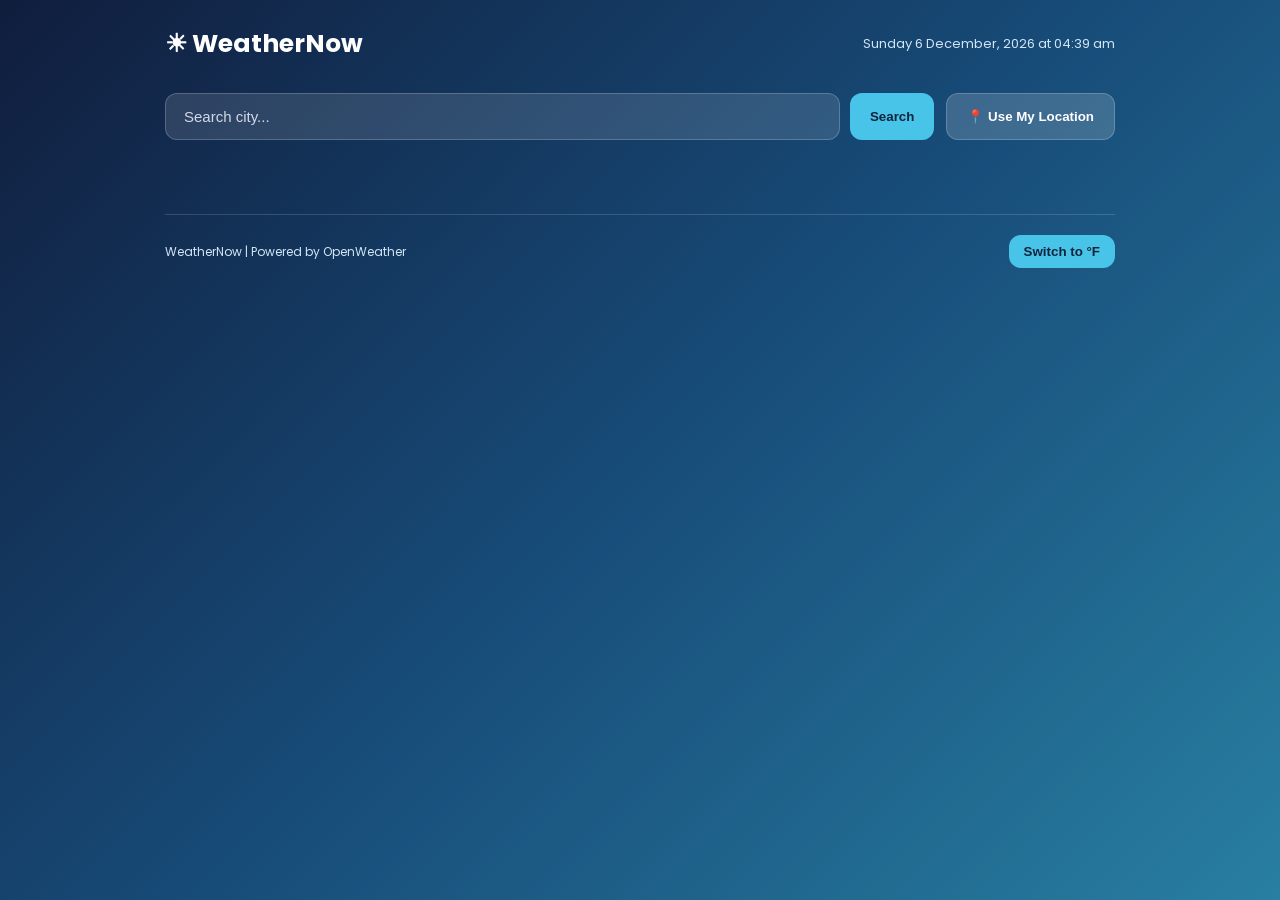
==== index.html @ ef186e90 "adding all files of wheather forecast" ====
<!DOCTYPE html>
<html lang="en">
<head>
    <meta charset="UTF-8">
    <meta name="viewport" content="width=device-width, initial-scale=1.0">
    <title>Weather Forecast App</title>
    <link rel="stylesheet" href="style.css">
</head>
<body>

    <main class="app">
        <header class="header">
            <div class="logo">☀ WeatherNow</div>
            <div id="dateTime" class="date-time"></div>
        </header>

        <section class="search-section">
            <form id="searchForm">
                <input
                    type="text"
                    id="cityInput"
                    placeholder="Search city..."
                    autocomplete="off"
                    required
                >
                <button type="submit" id="searchBtn">Search</button>
            </form>
            <button id="locationBtn" class="location-btn">
                📍 Use My Location
            </button>
        </section>

        <p id="message" class="message" role="status"></p>

        <section id="weatherContent" class="weather-content hidden">

            <div class="current-weather card">
                <div class="location-info">
                    <h1 id="cityName">--</h1>
                    <p id="weatherDescription">--</p>
                </div>

                <div class="weather-main">
                    <img id="weatherIcon" src="" alt="Weather icon">
                    <div>
                        <h2 id="temperature">--°C</h2>
                        <p id="minMax">H: --° L: --°</p>
                    </div>
                </div>

                <p class="feels-like">
                    Feels like <span id="feelsLike">--</span>
                </p>
            </div>

            <h2 class="section-heading">Weather Details</h2>

            <div class="details-grid">
                <div class="detail-card card">
                    <span>💧</span>
                    <p>Humidity</p>
                    <h3 id="humidity">--%</h3>
                </div>

                <div class="detail-card card">
                    <span>💨</span>
                    <p>Wind Speed</p>
                    <h3 id="windSpeed">-- m/s</h3>
                </div>

                <div class="detail-card card">
                    <span>🌡️</span>
                    <p>Pressure</p>
                    <h3 id="pressure">-- hPa</h3>
                </div>

                <div class="detail-card card">
                    <span>☁️</span>
                    <p>Cloudiness</p>
                    <h3 id="cloudiness">--%</h3>
                </div>
            </div>

            <div class="forecast-section">
                <h2 class="section-heading">5-Day Forecast</h2>
                <div id="forecastContainer" class="forecast-grid"></div>
            </div>

            <div class="history-section">
                <h2 class="section-heading">Recent Searches</h2>
                <div id="historyContainer" class="history-list"></div>
            </div>

        </section>

        <footer>
            <p>WeatherNow | Powered by OpenWeather</p>
            <button id="unitToggle" class="unit-btn">Switch to °F</button>
        </footer>

        <div id="loader" class="loader hidden">
            <div class="spinner"></div>
            <p>Fetching weather data...</p>
        </div>
    </main>

    <script src="script.js"></script>
</body>
</html>
---- style.css ----
@import url('https://fonts.googleapis.com/css2?family=Poppins:wght@300;400;500;600;700&display=swap');

* {
    margin: 0;
    padding: 0;
    box-sizing: border-box;
}

body {
    font-family: 'Poppins', sans-serif;
    min-height: 100vh;
    background: linear-gradient(135deg, #101d3d, #174b78, #287fa1);
    color: white;
    padding: 25px 15px;
}

.app {
    max-width: 950px;
    margin: auto;
}

.header {
    display: flex;
    justify-content: space-between;
    align-items: center;
    margin-bottom: 30px;
    flex-wrap: wrap;
    gap: 12px;
}

.logo {
    font-size: 25px;
    font-weight: 700;
}

.date-time {
    font-size: 13px;
    color: #d1e5f5;
}

.search-section {
    display: flex;
    gap: 12px;
    margin-bottom: 15px;
}

#searchForm {
    display: flex;
    flex: 1;
    gap: 10px;
}

#cityInput {
    flex: 1;
    min-width: 0;
    padding: 14px 18px;
    border: 1px solid rgba(255,255,255,0.2);
    outline: none;
    border-radius: 12px;
    background: rgba(255,255,255,0.12);
    color: white;
    font-size: 15px;
}

#cityInput::placeholder {
    color: #d1d9e8;
}

button {
    border: none;
    border-radius: 12px;
    padding: 12px 20px;
    background: #47c4e8;
    color: #10243e;
    font-weight: 600;
    cursor: pointer;
    transition: 0.3s ease;
}

button:hover {
    transform: translateY(-2px);
    background: #8ce5ff;
}

.location-btn {
    background: rgba(255,255,255,0.17);
    color: white;
    border: 1px solid rgba(255,255,255,0.2);
}

.message {
    min-height: 24px;
    margin: 12px 0;
    color: #ffcccc;
    text-align: center;
}

.hidden {
    display: none !important;
}

.card {
    background: rgba(255,255,255,0.12);
    border: 1px solid rgba(255,255,255,0.17);
    border-radius: 20px;
    padding: 25px;
    backdrop-filter: blur(15px);
    box-shadow: 0 10px 30px rgba(0,0,0,0.12);
    transition: 0.3s;
}

.card:hover {
    transform: translateY(-4px);
    background: rgba(255,255,255,0.17);
}

.current-weather {
    margin-top: 15px;
    display: flex;
    justify-content: space-between;
    align-items: center;
    flex-wrap: wrap;
    gap: 20px;
}

.location-info h1 {
    font-size: 30px;
}

.location-info p,
.feels-like {
    color: #d2e5f4;
    margin-top: 5px;
}

.weather-main {
    display: flex;
    align-items: center;
    gap: 12px;
}

.weather-main img {
    width: 110px;
    height: 110px;
}

.weather-main h2 {
    font-size: 45px;
}

.weather-main p {
    color: #d2e5f4;
    font-size: 13px;
}

.section-heading {
    font-size: 20px;
    margin: 30px 0 15px;
}

.details-grid {
    display: grid;
    grid-template-columns: repeat(4, 1fr);
    gap: 15px;
}

.detail-card {
    text-align: center;
    padding: 20px 10px;
}

.detail-card span {
    font-size: 28px;
}

.detail-card p {
    font-size: 13px;
    color: #d2e5f4;
    margin: 10px 0;
}

.detail-card h3 {
    font-size: 18px;
}

.forecast-grid {
    display: grid;
    grid-template-columns: repeat(5, 1fr);
    gap: 12px;
}

.forecast-card {
    background: rgba(255,255,255,0.12);
    border-radius: 15px;
    text-align: center;
    padding: 15px 8px;
    transition: 0.3s;
}

.forecast-card:hover {
    background: rgba(255,255,255,0.22);
    transform: translateY(-5px);
}

.forecast-card img {
    width: 65px;
}

.forecast-card p {
    font-size: 12px;
    color: #d2e5f4;
}

.forecast-card h3 {
    font-size: 16px;
    margin: 5px 0;
}

.history-list {
    display: flex;
    flex-wrap: wrap;
    gap: 10px;
}

.history-item {
    background: rgba(255,255,255,0.15);
    color: white;
    border: 1px solid rgba(255,255,255,0.2);
    padding: 9px 15px;
    border-radius: 20px;
    font-size: 13px;
}

.history-item:hover {
    background: #47c4e8;
    color: #10243e;
}

footer {
    margin-top: 35px;
    padding-top: 20px;
    border-top: 1px solid rgba(255,255,255,0.15);
    display: flex;
    justify-content: space-between;
    align-items: center;
    gap: 15px;
    flex-wrap: wrap;
    color: #d1e5f5;
    font-size: 12px;
}

.unit-btn {
    padding: 9px 15px;
}

.loader {
    text-align: center;
    padding: 25px;
}

.spinner {
    width: 40px;
    height: 40px;
    border: 4px solid rgba(255,255,255,0.25);
    border-top-color: #47c4e8;
    border-radius: 50%;
    margin: 0 auto 12px;
    animation: spin 0.8s linear infinite;
}

@keyframes spin {
    to { transform: rotate(360deg); }
}

@media (max-width: 650px) {
    .search-section {
        flex-direction: column;
    }

    #searchForm {
        width: 100%;
    }

    .location-btn {
        width: 100%;
    }

    .details-grid {
        grid-template-columns: repeat(2, 1fr);
    }

    .forecast-grid {
        grid-template-columns: repeat(2, 1fr);
    }

    .current-weather {
        flex-direction: column;
        align-items: flex-start;
    }

    .weather-main h2 {
        font-size: 38px;
    }

    .logo {
        font-size: 21px;
    }

    .location-info h1 {
        font-size: 25px;
    }
}
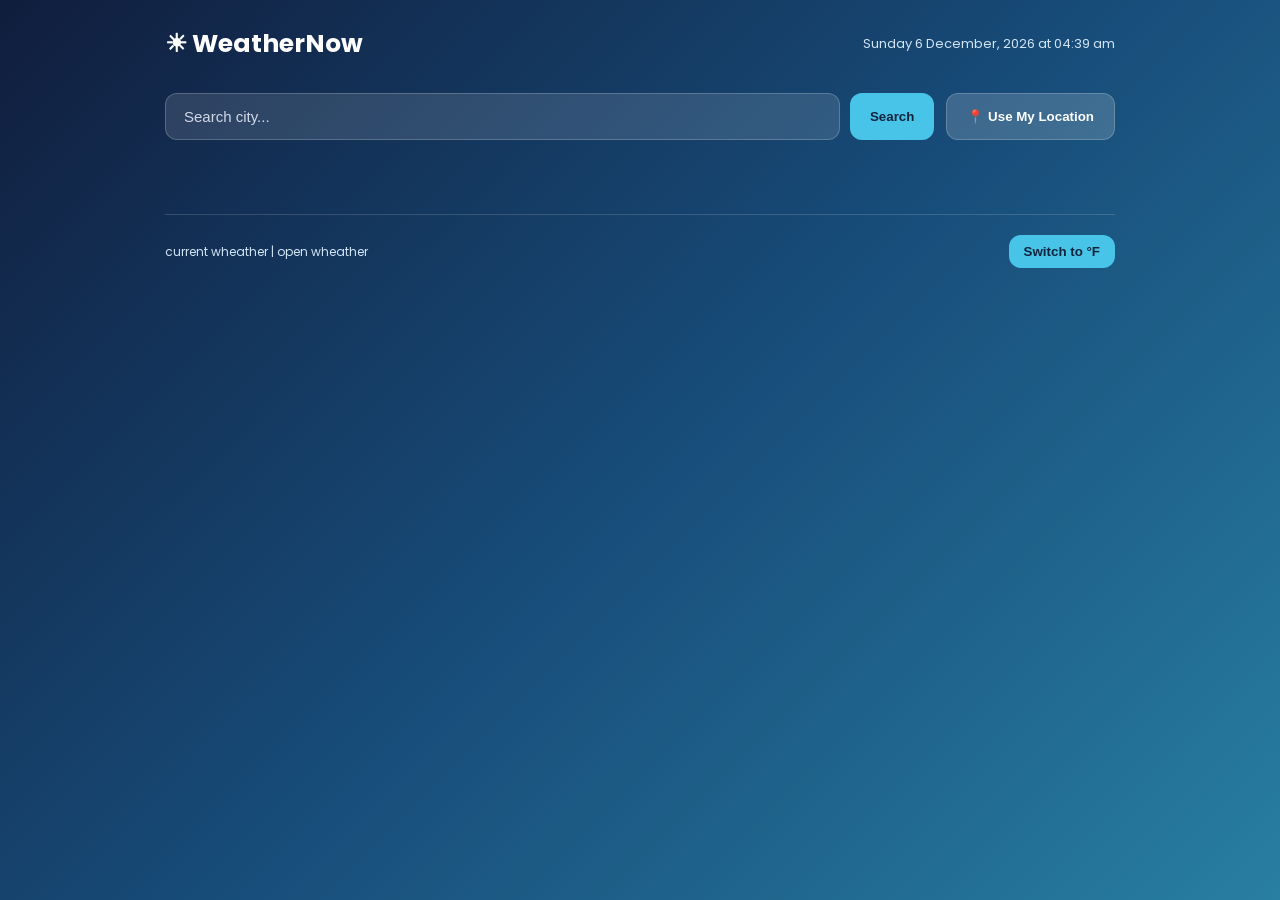
==== commit e686f8e0: "changed text in index.html" ====
--- a/index.html
+++ b/index.html
@@ -95,7 +95,7 @@
         </section>
 
         <footer>
-            <p>WeatherNow | Powered by OpenWeather</p>
+            <p>current wheather | open wheather</p>
             <button id="unitToggle" class="unit-btn">Switch to °F</button>
         </footer>
 
